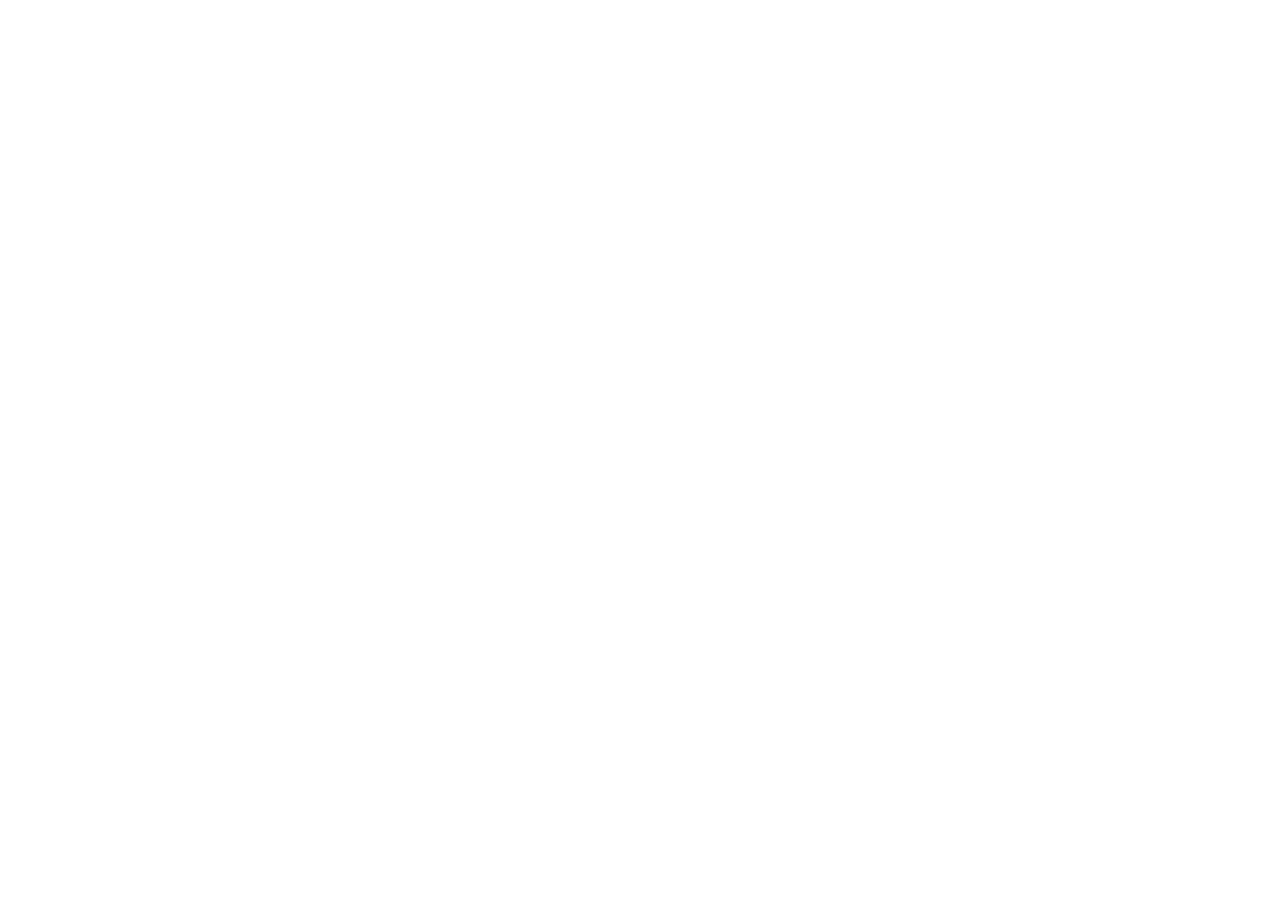
==== index.html @ 4703aa7a "Rename files and change stage-data to json file" ====
<!DOCTYPE html>
<html lang="en">
<head>
  <meta charset="UTF-8">
  <meta http-equiv="X-UA-Compatible" content="IE=edge">
  <meta name="viewport" content="width=device-width, initial-scale=1.0">
  <link rel="stylesheet" href="./css/index.css">
  <title>FEI BALL - Menu</title>
</head>
<body>
  
</body>
</html>
---- css/index.css ----
* {
    margin: 0;
    padding: 0;
    box-sizing: border-box;
}
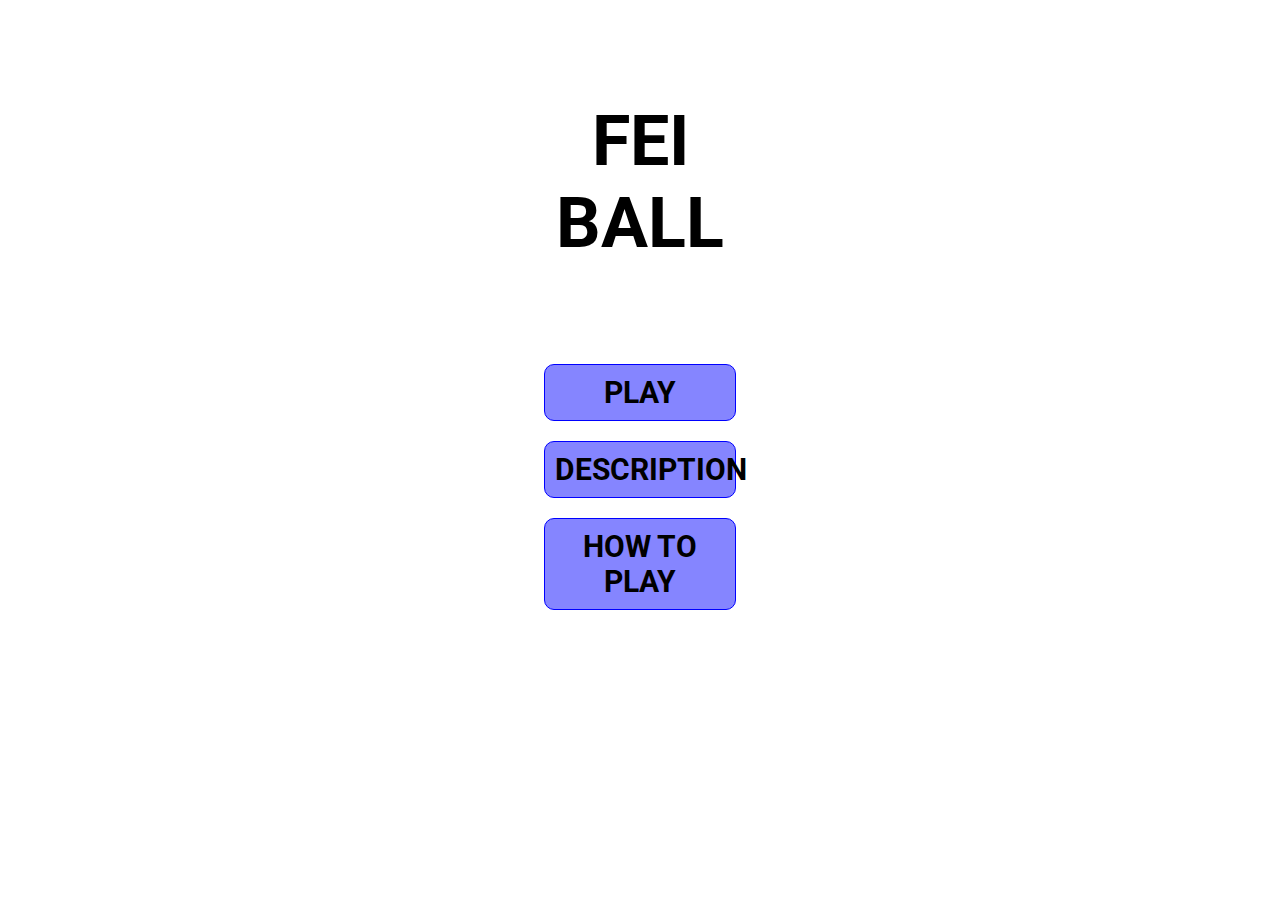
==== commit d6acd6f1: "Change design" ====
--- a/index.html
+++ b/index.html
@@ -1,13 +1,32 @@
 <!DOCTYPE html>
 <html lang="en">
-<head>
-  <meta charset="UTF-8">
-  <meta http-equiv="X-UA-Compatible" content="IE=edge">
-  <meta name="viewport" content="width=device-width, initial-scale=1.0">
-  <link rel="stylesheet" href="./css/index.css">
-  <title>FEI BALL - Menu</title>
-</head>
-<body>
-  
-</body>
+  <head>
+    <meta charset="UTF-8" />
+    <meta http-equiv="X-UA-Compatible" content="IE=edge" />
+    <meta name="viewport" content="width=device-width, initial-scale=1.0" />
+    <link rel="preconnect" href="https://fonts.googleapis.com" />
+    <link rel="preconnect" href="https://fonts.gstatic.com" crossorigin />
+    <link
+      href="https://fonts.googleapis.com/css2?family=Roboto:ital@0;1&display=swap"
+      rel="stylesheet"
+    />
+    <link rel="stylesheet" href="./css/index.css" />
+    <title>FEI BALL - Menu</title>
+  </head>
+  <body>
+    <div class="wrapper">
+      <h1 class="title">FEI BALL</h1>
+      <div class="menu">
+        <a href="./gameplay.html"
+          ><div class="option"><h4>PLAY</h4></div></a
+        >
+        <a href=""
+          ><div class="option"><h4>DESCRIPTION</h4></div></a
+        >
+        <a href=""
+          ><div class="option"><h4>HOW TO PLAY</h4></div></a
+        >
+      </div>
+    </div>
+  </body>
 </html>
--- a/css/index.css
+++ b/css/index.css
@@ -2,4 +2,45 @@
     margin: 0;
     padding: 0;
     box-sizing: border-box;
+}
+
+body {
+    font-family: 'Roboto', sans-serif;
+}
+
+a {
+    text-decoration: none;
+    color: black;
+}
+
+.wrapper {
+    text-align: center;
+}
+
+.title {
+    font-size: 70px;
+    margin: 100px auto;
+    cursor: pointer;
+    width: 15%;
+}
+
+.menu {
+    text-align: center;
+    width: 15%;
+    margin: 0 auto;
+}
+
+.option {
+    padding: 10px;
+    font-size: 30px;
+    margin: 20px auto;
+    cursor: pointer;
+    border: 1px solid blue;
+    border-radius: 10px;
+    background-color: rgba(0, 0, 255, 0.477);
+    transition: all 0.2s ease-in-out;
+}
+
+.option:hover {
+    transform: scale(1.1);
 }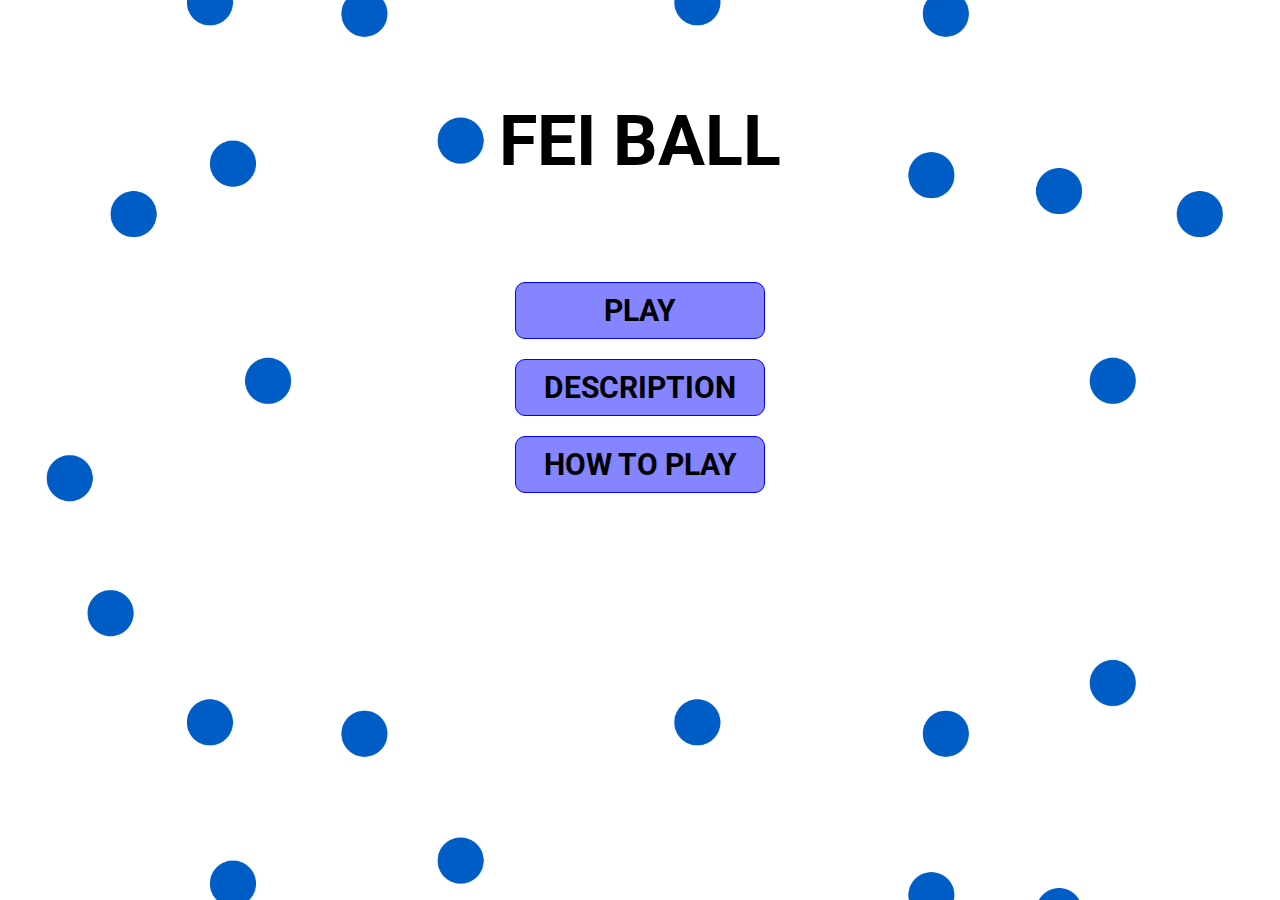
==== commit ebf23bf6: "Add favicon and change menu bg" ====
--- a/index.html
+++ b/index.html
@@ -10,6 +10,7 @@
       href="https://fonts.googleapis.com/css2?family=Roboto:ital@0;1&display=swap"
       rel="stylesheet"
     />
+    <link rel="icon" type="image/png" href="/images/feiball_favicon.png" sizes="32x32">
     <link rel="stylesheet" href="./css/index.css" />
     <title>FEI BALL - Menu</title>
   </head>
--- a/css/index.css
+++ b/css/index.css
@@ -1,46 +1,52 @@
 * {
-    margin: 0;
-    padding: 0;
-    box-sizing: border-box;
+  margin: 0;
+  padding: 0;
+  box-sizing: border-box;
 }
 
 body {
-    font-family: 'Roboto', sans-serif;
+  font-family: "Roboto", sans-serif;
+  background-image: url("../images/FEI_BALL_BG.png");
+  background-attachment: fixed;
+  background-position: center;
+  background-size: contain;
+  z-index: -1;
 }
 
 a {
-    text-decoration: none;
-    color: black;
+  text-decoration: none;
+  color: black;
 }
 
 .wrapper {
-    text-align: center;
+  text-align: center;
 }
 
 .title {
-    font-size: 70px;
-    margin: 100px auto;
-    cursor: pointer;
-    width: 15%;
+  font-size: 70px;
+  margin: 100px auto;
+  cursor: pointer;
+  width: 300px;
 }
 
 .menu {
-    text-align: center;
-    width: 15%;
-    margin: 0 auto;
+  text-align: center;
+  width: 250px;
+  margin: 0 auto;
 }
 
 .option {
-    padding: 10px;
-    font-size: 30px;
-    margin: 20px auto;
-    cursor: pointer;
-    border: 1px solid blue;
-    border-radius: 10px;
-    background-color: rgba(0, 0, 255, 0.477);
-    transition: all 0.2s ease-in-out;
+  z-index: 5;
+  padding: 10px;
+  font-size: 30px;
+  margin: 20px auto;
+  cursor: pointer;
+  border: 1px solid blue;
+  border-radius: 10px;
+  background-color: rgb(133, 133, 255);
+  transition: all 0.2s ease-in-out;
 }
 
 .option:hover {
-    transform: scale(1.1);
-}+  transform: scale(1.1);
+}
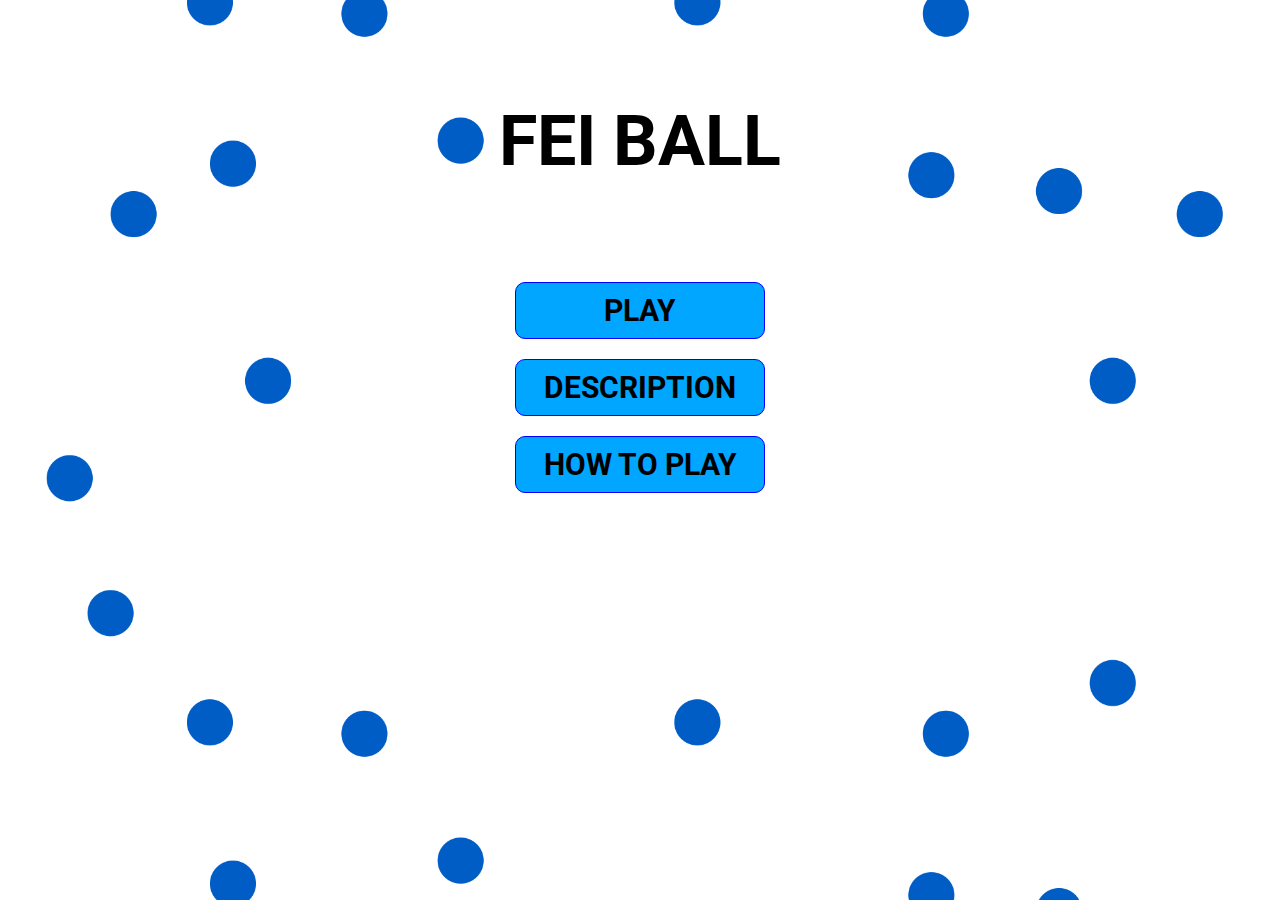
==== commit b5be8669: "update pwa" ====
--- a/index.html
+++ b/index.html
@@ -4,13 +4,24 @@
     <meta charset="UTF-8" />
     <meta http-equiv="X-UA-Compatible" content="IE=edge" />
     <meta name="viewport" content="width=device-width, initial-scale=1.0" />
+    <link rel="manifest" href="/manifest.json" />
+    <script>
+      if ("serviceWorker" in navigator) {
+        navigator.serviceWorker.register("/service-worker.js");
+      }
+    </script>
     <link rel="preconnect" href="https://fonts.googleapis.com" />
     <link rel="preconnect" href="https://fonts.gstatic.com" crossorigin />
     <link
       href="https://fonts.googleapis.com/css2?family=Roboto:ital@0;1&display=swap"
       rel="stylesheet"
     />
-    <link rel="icon" type="image/png" href="/images/feiball_favicon.png" sizes="32x32">
+    <link
+      rel="icon"
+      type="image/png"
+      href="/images/feiball_favicon.png"
+      sizes="32x32"
+    />
     <link rel="stylesheet" href="./css/index.css" />
     <title>FEI BALL - Menu</title>
   </head>
@@ -18,13 +29,13 @@
     <div class="wrapper">
       <h1 class="title">FEI BALL</h1>
       <div class="menu">
-        <a href="./gameplay.html"
+        <a href="./game.html"
           ><div class="option"><h4>PLAY</h4></div></a
         >
-        <a href=""
+        <a href="./description.html"
           ><div class="option"><h4>DESCRIPTION</h4></div></a
         >
-        <a href=""
+        <a href="./howtoplay.html"
           ><div class="option"><h4>HOW TO PLAY</h4></div></a
         >
       </div>
--- a/css/index.css
+++ b/css/index.css
@@ -43,10 +43,25 @@
   cursor: pointer;
   border: 1px solid blue;
   border-radius: 10px;
-  background-color: rgb(133, 133, 255);
+  background-color: rgb(0, 166, 255);
   transition: all 0.2s ease-in-out;
 }
 
 .option:hover {
   transform: scale(1.1);
 }
+
+@media only screen and (max-width: 600px) {
+  .title {
+    font-size: 50px;
+    width: 250px;
+  }
+
+  .menu {
+    width: 200px;
+  }
+
+  .option {
+    font-size: 20px;
+  }
+}
